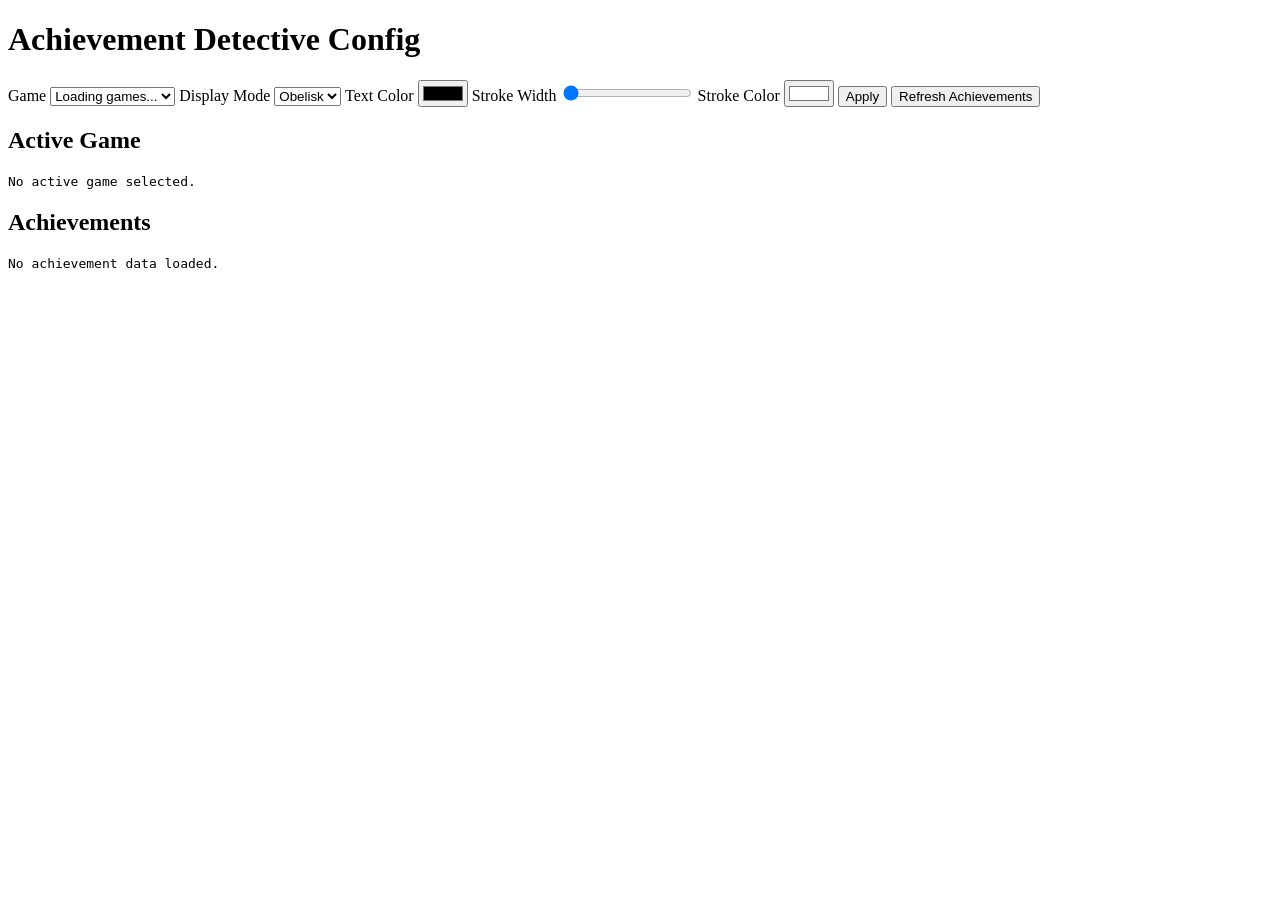
==== flask_app/templates/config.html @ 1911110d "Added text config options" ====
<!doctype html>
<html lang="en">
<head>
    <meta charset="utf-8">
    <meta name="viewport" content="width=device-width, initial-scale=1">
    <title>Achievement Detective Config</title>
</head>
<body>
    <h1>Achievement Detective Config</h1>

        <label for="game-select">Game</label>
    <select id="game-select">
        <option value="">Loading games...</option>
    </select>

    <label for="display-mode-select">Display Mode</label>
    <select id="display-mode-select">
        <option value="obelisk">Obelisk</option>
        <option value="ticker">Ticker</option>
    </select>

    <label for="text-color-input">Text Color</label>
    <input id="text-color-input" type="color" value="#000000">

    <label for="text-stroke-width-input">Stroke Width</label>
    <input id="text-stroke-width-input" type="range" min="0" max="4" step="1" value="0">

    <label for="text-stroke-color-input">Stroke Color</label>
    <input id="text-stroke-color-input" type="color" value="#ffffff">

    <button id="apply-game-button" type="button">Apply</button>
    <button id="refresh-game-button" type="button">Refresh Achievements</button>

    <h2>Active Game</h2>
    <pre id="active-game-output">No active game selected.</pre>

    <h2>Achievements</h2>
    <pre id="achievements-output">No achievement data loaded.</pre>

    <script src="{{ url_for('static', filename='app.js') }}"></script>
</body>
</html>
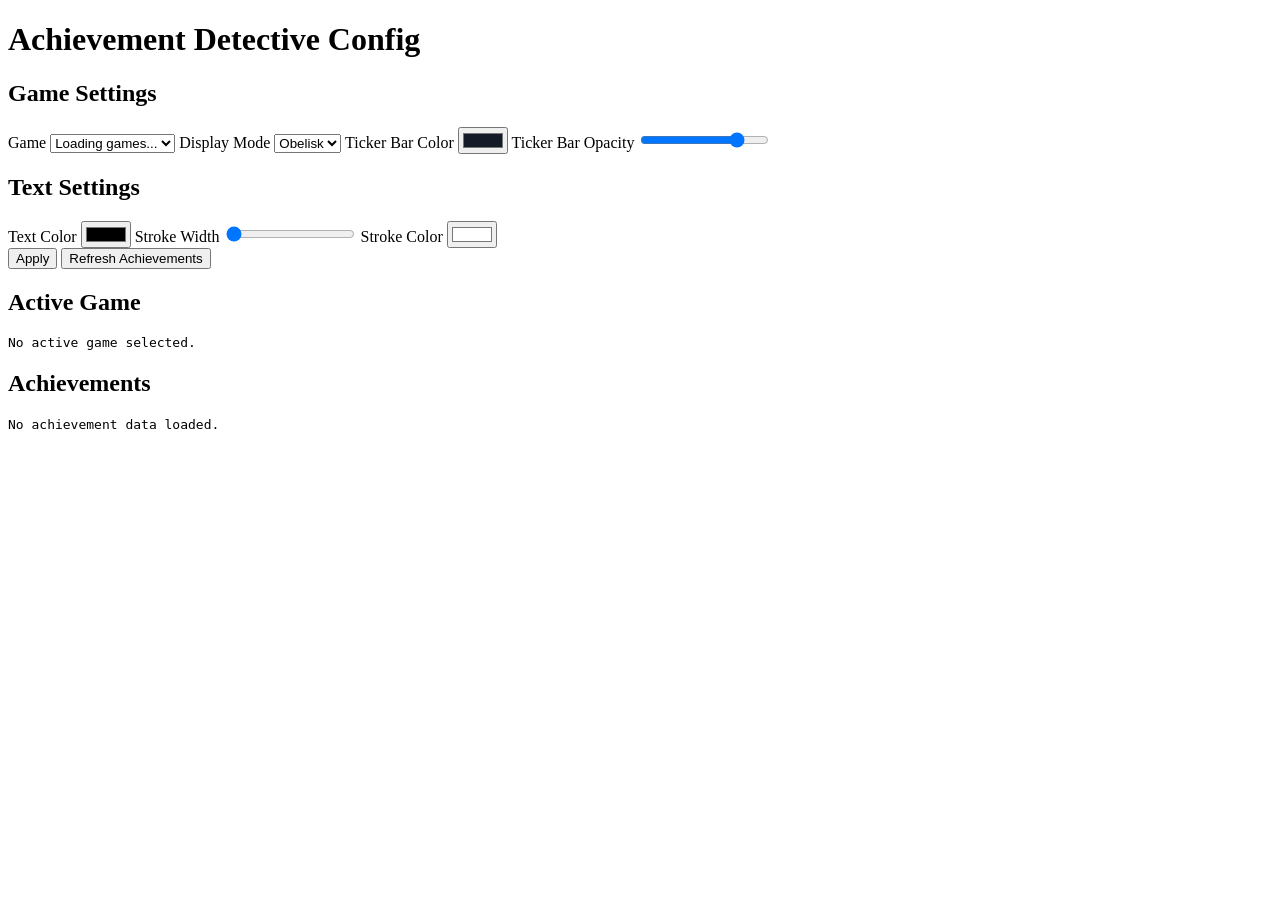
==== commit 5106b37d: "Ticker tape update" ====
--- a/flask_app/templates/config.html
+++ b/flask_app/templates/config.html
@@ -8,28 +8,46 @@
 <body>
     <h1>Achievement Detective Config</h1>
 
+        <div class="config-controls">
+    <section class="config-group">
+        <h2>Game Settings</h2>
+
         <label for="game-select">Game</label>
-    <select id="game-select">
-        <option value="">Loading games...</option>
-    </select>
+        <select id="game-select">
+            <option value="">Loading games...</option>
+        </select>
 
-    <label for="display-mode-select">Display Mode</label>
-    <select id="display-mode-select">
-        <option value="obelisk">Obelisk</option>
-        <option value="ticker">Ticker</option>
-    </select>
+        <label for="display-mode-select">Display Mode</label>
+        <select id="display-mode-select">
+            <option value="obelisk">Obelisk</option>
+            <option value="ticker">Ticker</option>
+        </select>
 
-    <label for="text-color-input">Text Color</label>
-    <input id="text-color-input" type="color" value="#000000">
+        <label for="ticker-strip-color-input">Ticker Bar Color</label>
+        <input id="ticker-strip-color-input" type="color" value="#141a28">
 
-    <label for="text-stroke-width-input">Stroke Width</label>
-    <input id="text-stroke-width-input" type="range" min="0" max="4" step="1" value="0">
+        <label for="ticker-strip-opacity-input">Ticker Bar Opacity</label>
+        <input id="ticker-strip-opacity-input" type="range" min="0" max="100" step="1" value="78">
+    </section>
 
-    <label for="text-stroke-color-input">Stroke Color</label>
-    <input id="text-stroke-color-input" type="color" value="#ffffff">
+    <section class="config-group">
+        <h2>Text Settings</h2>
 
-    <button id="apply-game-button" type="button">Apply</button>
-    <button id="refresh-game-button" type="button">Refresh Achievements</button>
+        <label for="text-color-input">Text Color</label>
+        <input id="text-color-input" type="color" value="#000000">
+
+        <label for="text-stroke-width-input">Stroke Width</label>
+        <input id="text-stroke-width-input" type="range" min="0" max="4" step="1" value="0">
+
+        <label for="text-stroke-color-input">Stroke Color</label>
+        <input id="text-stroke-color-input" type="color" value="#ffffff">
+    </section>
+
+    <div class="config-actions">
+        <button id="apply-game-button" type="button">Apply</button>
+        <button id="refresh-game-button" type="button">Refresh Achievements</button>
+    </div>
+</div>
 
     <h2>Active Game</h2>
     <pre id="active-game-output">No active game selected.</pre>
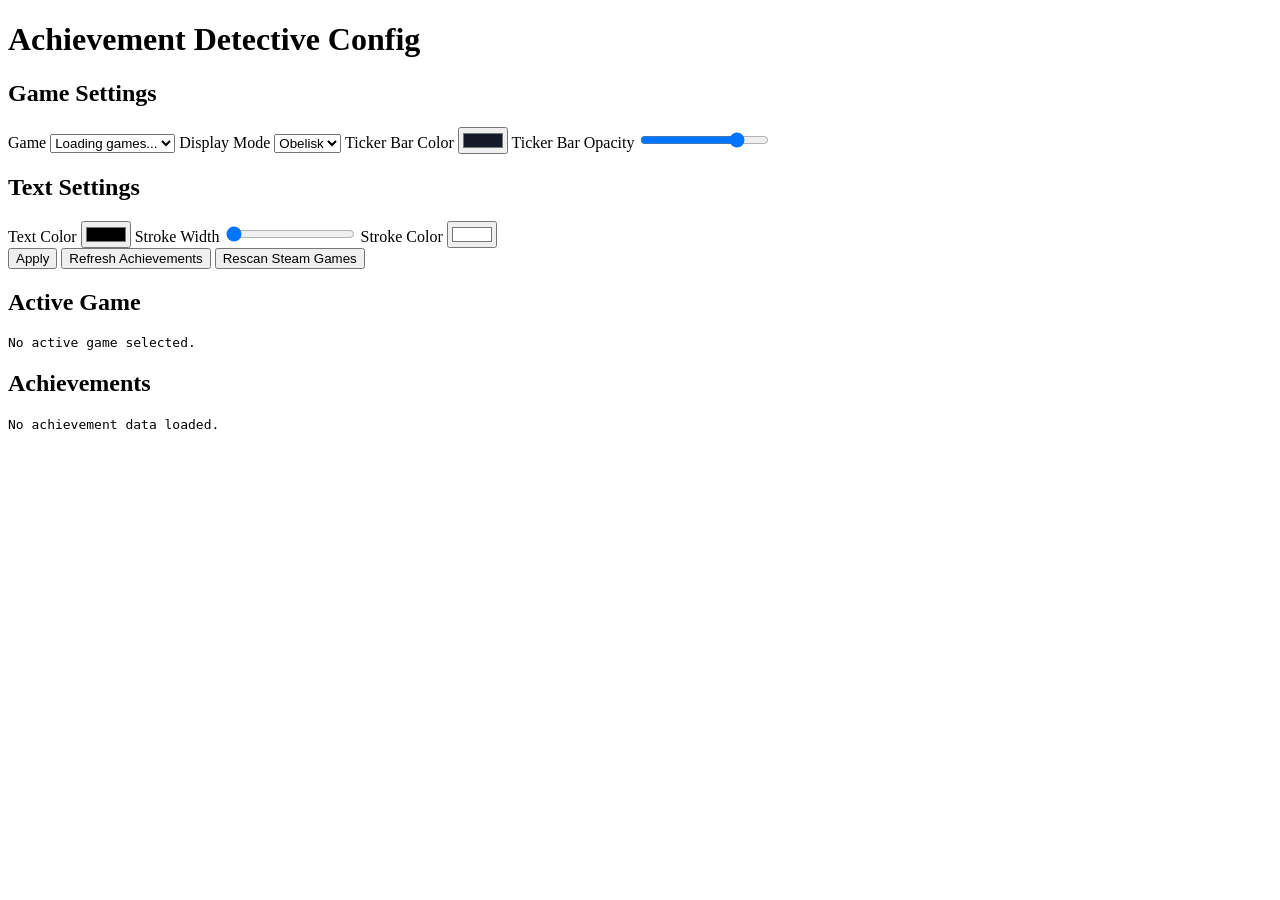
==== commit c7e24239: "Adding manual game rescan" ====
--- a/flask_app/templates/config.html
+++ b/flask_app/templates/config.html
@@ -46,6 +46,7 @@
     <div class="config-actions">
         <button id="apply-game-button" type="button">Apply</button>
         <button id="refresh-game-button" type="button">Refresh Achievements</button>
+        <button id="rescan-games-button" type="button">Rescan Steam Games</button>
     </div>
 </div>
 
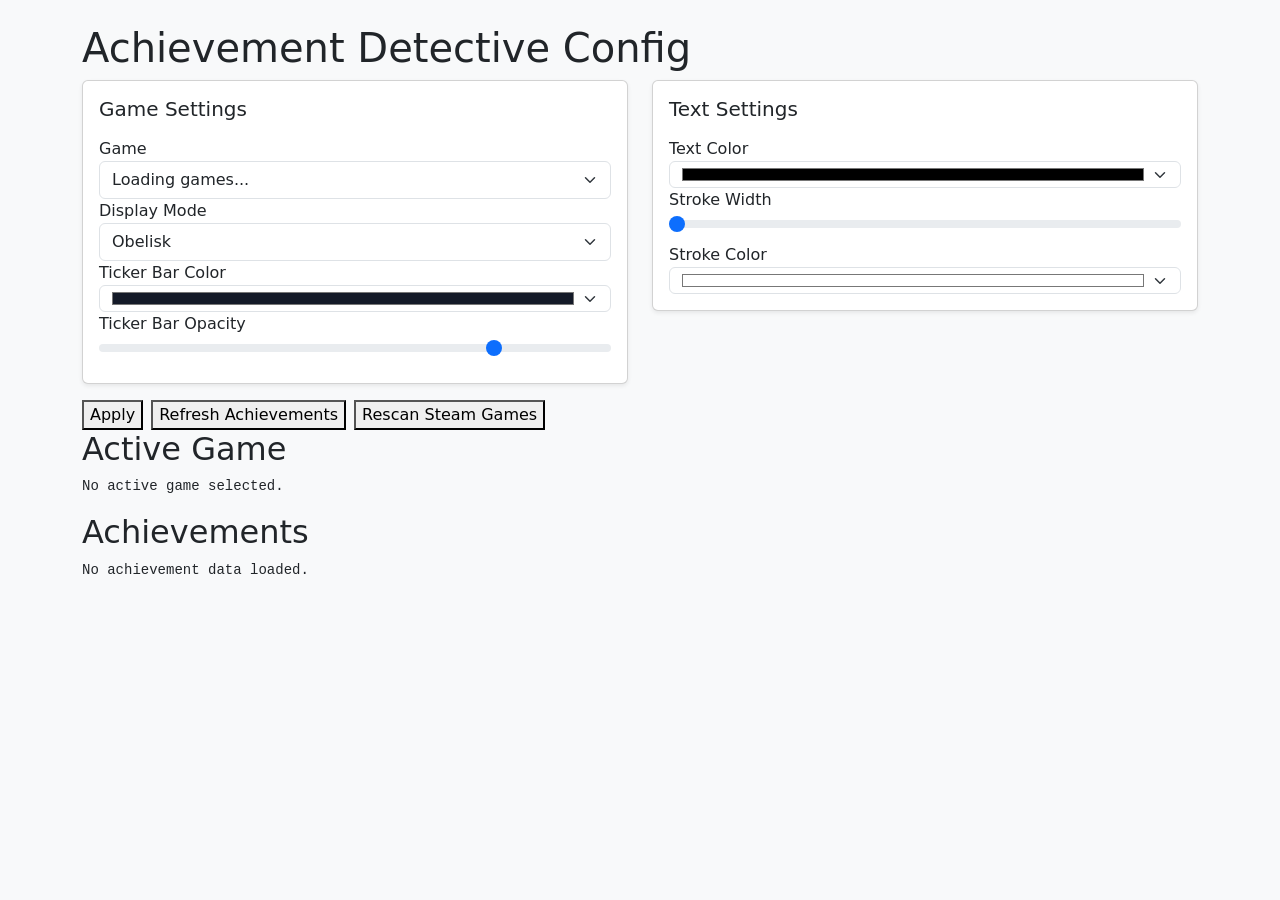
==== commit cbc76d72: "Tidying up config.html visuals" ====
--- a/flask_app/templates/config.html
+++ b/flask_app/templates/config.html
@@ -4,58 +4,71 @@
     <meta charset="utf-8">
     <meta name="viewport" content="width=device-width, initial-scale=1">
     <title>Achievement Detective Config</title>
+    <link
+    href="https://cdn.jsdelivr.net/npm/bootstrap@5.3.3/dist/css/bootstrap.min.css"
+    rel="stylesheet">
 </head>
-<body>
-    <h1>Achievement Detective Config</h1>
+<body class="bg-body-tertiary">
+    <main class="container py-4">
+        <h1>Achievement Detective Config</h1>
 
-        <div class="config-controls">
-    <section class="config-group">
-        <h2>Game Settings</h2>
+            <div class="row g-4">
+            <div class="col-lg-6">
+            <div class="card shadow-sm">
+                <div class="card-body">
+                    <h5 class="card-title mb-3">Game Settings</h5>
 
-        <label for="game-select">Game</label>
-        <select id="game-select">
-            <option value="">Loading games...</option>
-        </select>
+                    <label for="game-select">Game</label>
+                    <select id="game-select" class="form-select">
+                        <option value="">Loading games...</option>
+                    </select>
 
-        <label for="display-mode-select">Display Mode</label>
-        <select id="display-mode-select">
-            <option value="obelisk">Obelisk</option>
-            <option value="ticker">Ticker</option>
-        </select>
+                    <label for="display-mode-select">Display Mode</label>
+                    <select id="display-mode-select" class="form-select">
+                        <option value="obelisk">Obelisk</option>
+                        <option value="ticker">Ticker</option>
+                    </select>
 
-        <label for="ticker-strip-color-input">Ticker Bar Color</label>
-        <input id="ticker-strip-color-input" type="color" value="#141a28">
+                    <label for="ticker-strip-color-input">Ticker Bar Color</label>
+                    <input id="ticker-strip-color-input" class="form-select" type="color" value="#141a28">
 
-        <label for="ticker-strip-opacity-input">Ticker Bar Opacity</label>
-        <input id="ticker-strip-opacity-input" type="range" min="0" max="100" step="1" value="78">
-    </section>
+                    <label for="ticker-strip-opacity-input">Ticker Bar Opacity</label>
+                    <input id="ticker-strip-opacity-input" class="form-range" type="range" min="0" max="100" step="1" value="78">
+                    </div>
+                </div>
+            </div>
 
-    <section class="config-group">
-        <h2>Text Settings</h2>
+            <div class="col-lg-6">
+                <div class="card shadow-sm">
+                    <div class="card-body">
+                        <h5 class="card-title mb-3">Text Settings</h5>
 
-        <label for="text-color-input">Text Color</label>
-        <input id="text-color-input" type="color" value="#000000">
+                        <label for="text-color-input">Text Color</label>
+                        <input id="text-color-input" class="form-select" type="color" value="#000000">
 
-        <label for="text-stroke-width-input">Stroke Width</label>
-        <input id="text-stroke-width-input" type="range" min="0" max="4" step="1" value="0">
+                        <label for="text-stroke-width-input">Stroke Width</label>
+                        <input id="text-stroke-width-input" class="form-range" type="range" min="0" max="4" step="1" value="0">
 
-        <label for="text-stroke-color-input">Stroke Color</label>
-        <input id="text-stroke-color-input" type="color" value="#ffffff">
-    </section>
+                        <label for="text-stroke-color-input">Stroke Color</label>
+                        <input id="text-stroke-color-input" class="form-select" type="color" value="#ffffff">
+                    </div>
+                </div>
+            </div>
 
-    <div class="config-actions">
-        <button id="apply-game-button" type="button">Apply</button>
-        <button id="refresh-game-button" type="button">Refresh Achievements</button>
-        <button id="rescan-games-button" type="button">Rescan Steam Games</button>
-    </div>
-</div>
+            <div class="mt-3 d-flex gap-2 flex-wrap">
+                <button id="apply-game-button" type="button">Apply</button>
+                <button id="refresh-game-button" type="button">Refresh Achievements</button>
+                <button id="rescan-games-button" type="button">Rescan Steam Games</button>
+            </div>
+        </div>
 
-    <h2>Active Game</h2>
-    <pre id="active-game-output">No active game selected.</pre>
+            <h2>Active Game</h2>
+            <pre id="active-game-output">No active game selected.</pre>
 
-    <h2>Achievements</h2>
-    <pre id="achievements-output">No achievement data loaded.</pre>
+            <h2>Achievements</h2>
+            <pre id="achievements-output">No achievement data loaded.</pre>
 
-    <script src="{{ url_for('static', filename='app.js') }}"></script>
+            <script src="{{ url_for('static', filename='app.js') }}"></script>
+    </main>
 </body>
 </html>
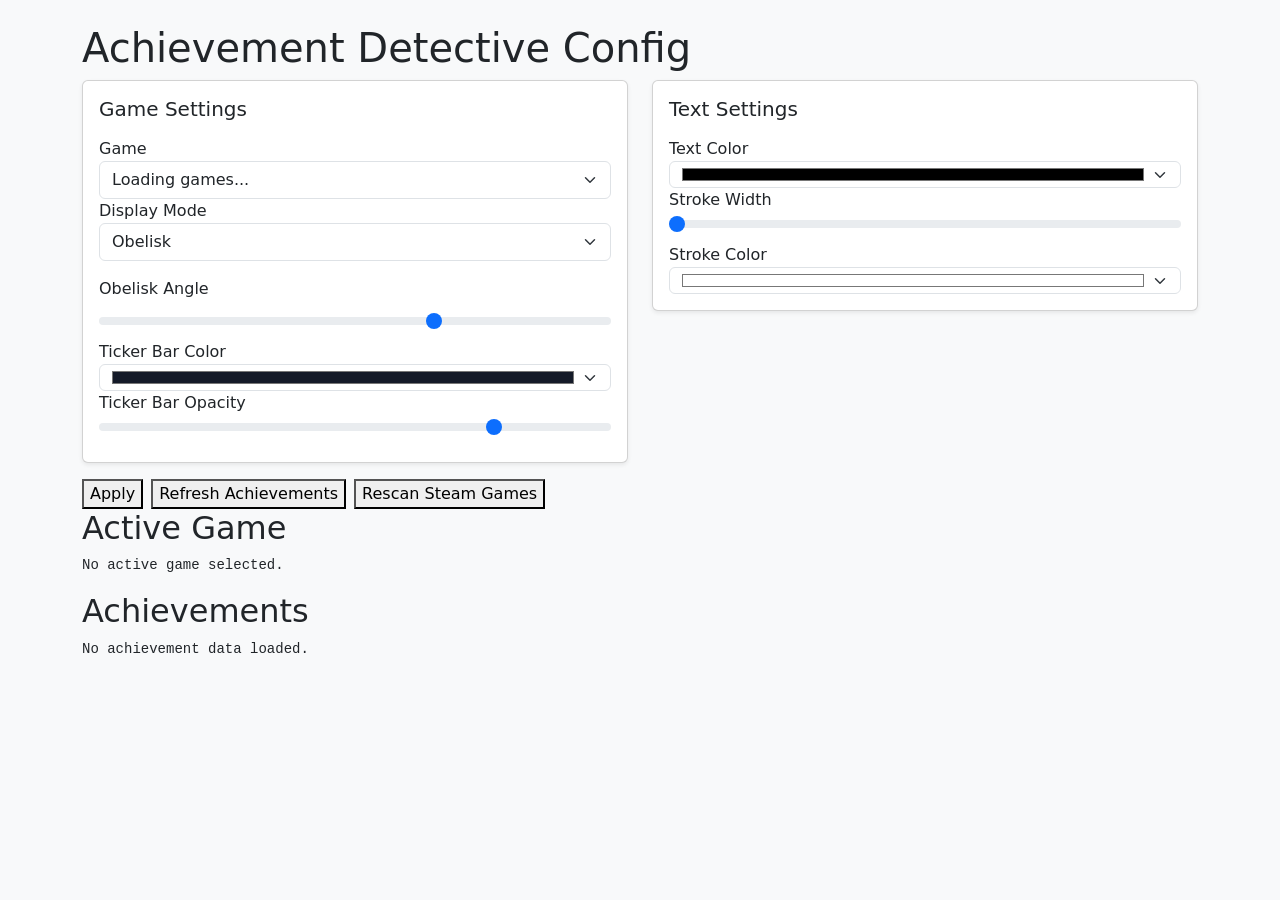
==== commit 32f3a909: "Adding Obelisk options" ====
--- a/flask_app/templates/config.html
+++ b/flask_app/templates/config.html
@@ -28,6 +28,17 @@
                         <option value="obelisk">Obelisk</option>
                         <option value="ticker">Ticker</option>
                     </select>
+
+                    <label for="obelisk-angle-input" class="form-label mt-3">Obelisk Angle</label>
+                    <input
+                        id="obelisk-angle-input"
+                        class="form-range"
+                        type="range"
+                        min="30"
+                        max="80"
+                        step="1"
+                        value="63"
+                    >
 
                     <label for="ticker-strip-color-input">Ticker Bar Color</label>
                     <input id="ticker-strip-color-input" class="form-select" type="color" value="#141a28">
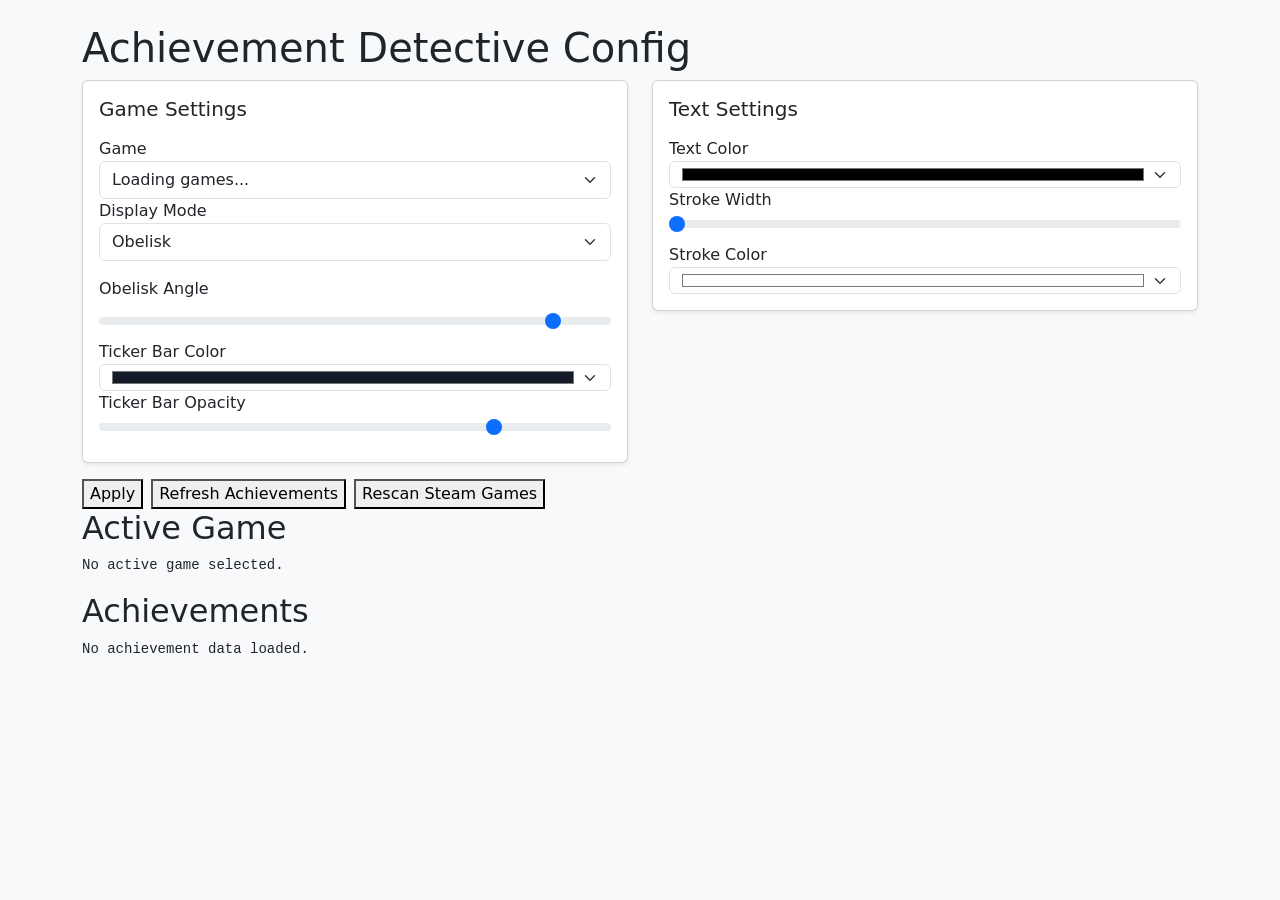
==== commit db227a17: "Adjusted Obelisk settings" ====
--- a/flask_app/templates/config.html
+++ b/flask_app/templates/config.html
@@ -34,8 +34,8 @@
                         id="obelisk-angle-input"
                         class="form-range"
                         type="range"
-                        min="30"
-                        max="80"
+                        min="0"
+                        max="70"
                         step="1"
                         value="63"
                     >
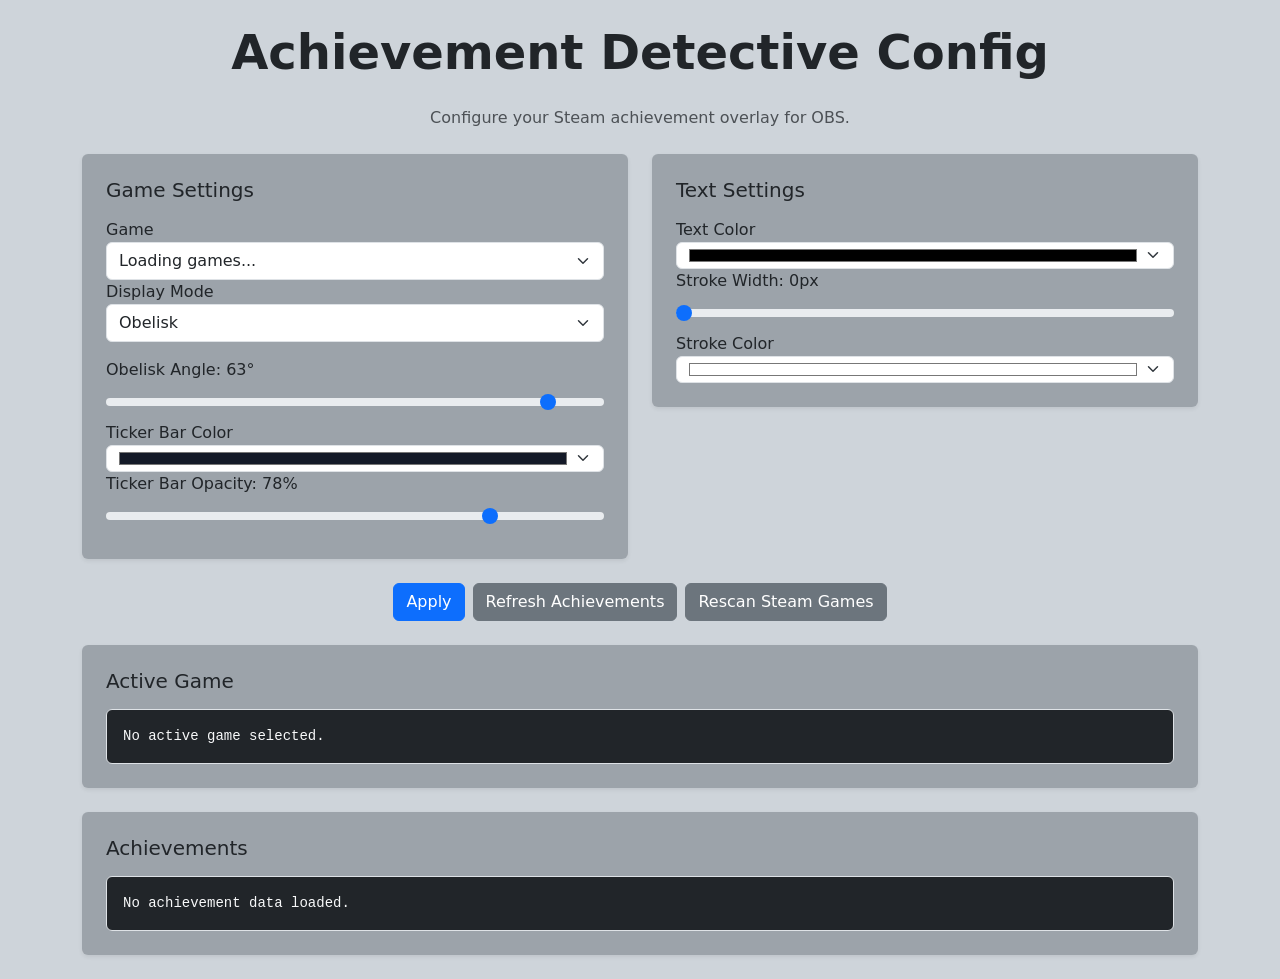
==== commit 45fcf6b6: "Adjusted config.html appearance, added dynamic variables to display current specific settings on sli" ====
--- a/flask_app/templates/config.html
+++ b/flask_app/templates/config.html
@@ -8,14 +8,17 @@
     href="https://cdn.jsdelivr.net/npm/bootstrap@5.3.3/dist/css/bootstrap.min.css"
     rel="stylesheet">
 </head>
-<body class="bg-body-tertiary">
+<body class="bg-dark-subtle">
     <main class="container py-4">
-        <h1>Achievement Detective Config</h1>
+        <h1 class="display-5 fw-bold text-center mb-4">Achievement Detective Config</h1>
+        <p class="text-center text-muted mb-4">
+            Configure your Steam achievement overlay for OBS.
+        </p>
 
             <div class="row g-4">
             <div class="col-lg-6">
-            <div class="card shadow-sm">
-                <div class="card-body">
+            <div class="card shadow-sm border-0 bg-secondary bg-opacity-50">
+                <div class="card-body p-4">
                     <h5 class="card-title mb-3">Game Settings</h5>
 
                     <label for="game-select">Game</label>
@@ -29,7 +32,9 @@
                         <option value="ticker">Ticker</option>
                     </select>
 
-                    <label for="obelisk-angle-input" class="form-label mt-3">Obelisk Angle</label>
+                    <label for="obelisk-angle-input" class="form-label mt-3">
+                        Obelisk Angle: <span id="obelisk-angle-value">63°</span>
+                    </label>
                     <input
                         id="obelisk-angle-input"
                         class="form-range"
@@ -43,21 +48,25 @@
                     <label for="ticker-strip-color-input">Ticker Bar Color</label>
                     <input id="ticker-strip-color-input" class="form-select" type="color" value="#141a28">
 
-                    <label for="ticker-strip-opacity-input">Ticker Bar Opacity</label>
+                    <label for="ticker-strip-opacity-input" class="form-label">
+                        Ticker Bar Opacity: <span id="ticker-strip-opacity-value">78%</span>
+                    </label>
                     <input id="ticker-strip-opacity-input" class="form-range" type="range" min="0" max="100" step="1" value="78">
                     </div>
                 </div>
             </div>
 
             <div class="col-lg-6">
-                <div class="card shadow-sm">
-                    <div class="card-body">
+                <div class="card shadow-sm border-0 bg-secondary bg-opacity-50">
+                    <div class="card-body p-4">
                         <h5 class="card-title mb-3">Text Settings</h5>
 
                         <label for="text-color-input">Text Color</label>
                         <input id="text-color-input" class="form-select" type="color" value="#000000">
 
-                        <label for="text-stroke-width-input">Stroke Width</label>
+                        <label for="text-stroke-width-input" class="form-label">
+                            Stroke Width: <span id="text-stroke-width-value">0px</span>
+                        </label>
                         <input id="text-stroke-width-input" class="form-range" type="range" min="0" max="4" step="1" value="0">
 
                         <label for="text-stroke-color-input">Stroke Color</label>
@@ -66,18 +75,26 @@
                 </div>
             </div>
 
-            <div class="mt-3 d-flex gap-2 flex-wrap">
-                <button id="apply-game-button" type="button">Apply</button>
-                <button id="refresh-game-button" type="button">Refresh Achievements</button>
-                <button id="rescan-games-button" type="button">Rescan Steam Games</button>
+            <div class="mt-4 d-flex gap-2 flex-wrap justify-content-center">
+                <button id="apply-game-button" class="btn btn-primary" type="button">Apply</button>
+                <button id="refresh-game-button" class="btn btn-secondary" type="button">Refresh Achievements</button>
+                <button id="rescan-games-button" class="btn btn-secondary" type="button">Rescan Steam Games</button>
             </div>
         </div>
 
-            <h2>Active Game</h2>
-            <pre id="active-game-output">No active game selected.</pre>
+            <div class="card shadow-sm border-0 bg-secondary bg-opacity-50 mt-4">
+                <div class="card-body p-4">
+                    <h5 class="card-title mb-3">Active Game</h5>
+                    <pre id="active-game-output" class="border rounded bg-dark text-light p-3 overflow-auto mb-0" style="max-height: 260px;">No active game selected.</pre>
+                </div>
+            </div>
 
-            <h2>Achievements</h2>
-            <pre id="achievements-output">No achievement data loaded.</pre>
+            <div class="card shadow-sm border-0 bg-secondary bg-opacity-50 mt-4">
+                <div class="card-body p-4">
+                    <h5 class="card-title mb-3">Achievements</h5>
+                    <pre id="achievements-output" class="border rounded bg-dark text-light p-3 overflow-auto mb-0" style="max-height: 360px;">No achievement data loaded.</pre>
+                </div>
+            </div>
 
             <script src="{{ url_for('static', filename='app.js') }}"></script>
     </main>
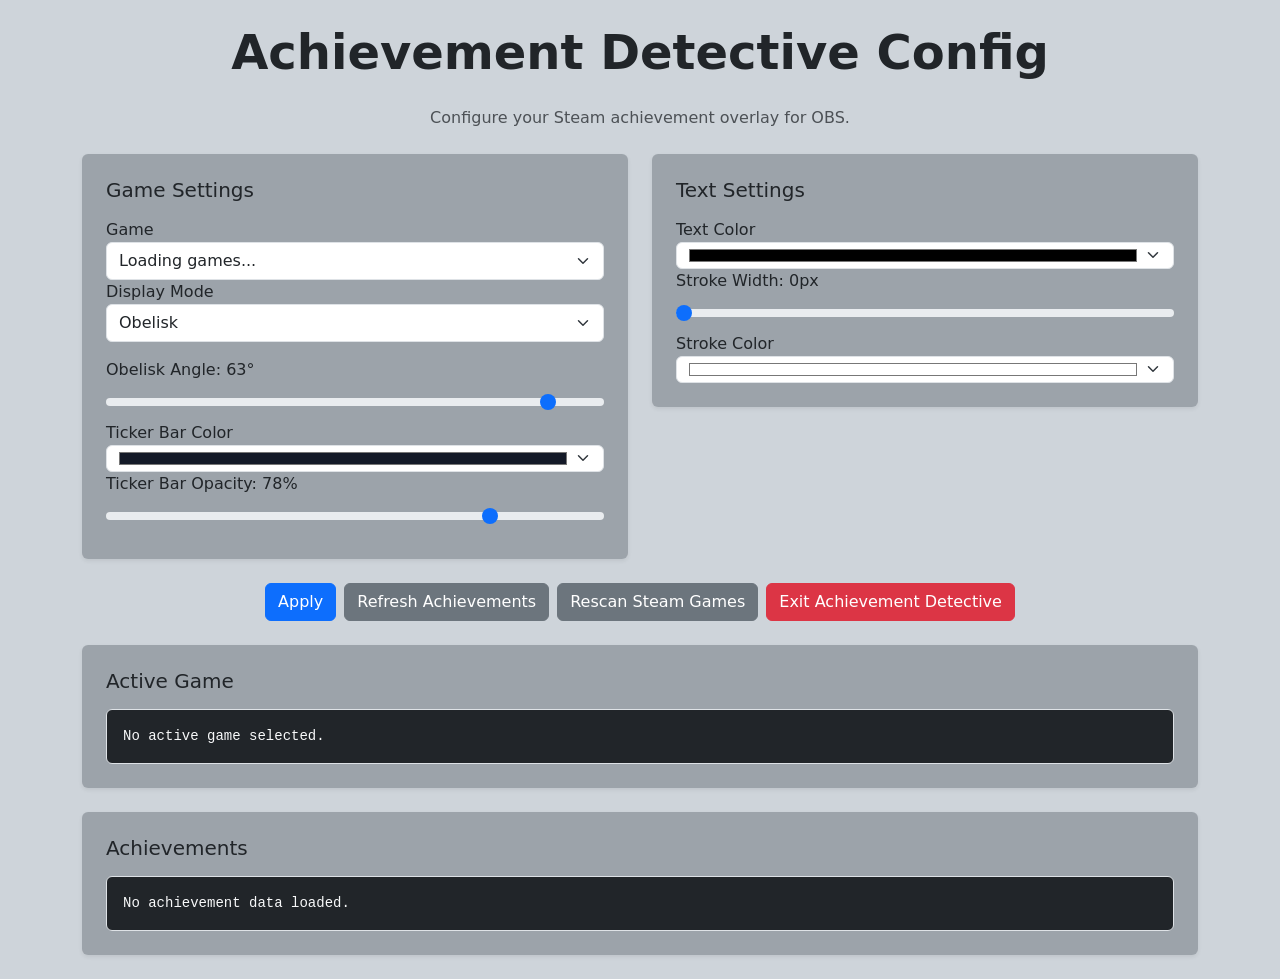
==== commit bf53b6e0: "Added code to automatically launch the config page to your preferred browser, and added a button to " ====
--- a/flask_app/templates/config.html
+++ b/flask_app/templates/config.html
@@ -79,6 +79,7 @@
                 <button id="apply-game-button" class="btn btn-primary" type="button">Apply</button>
                 <button id="refresh-game-button" class="btn btn-secondary" type="button">Refresh Achievements</button>
                 <button id="rescan-games-button" class="btn btn-secondary" type="button">Rescan Steam Games</button>
+                <button id="shutdown-button" class="btn btn-danger" type="button">Exit Achievement Detective</button>
             </div>
         </div>
 
